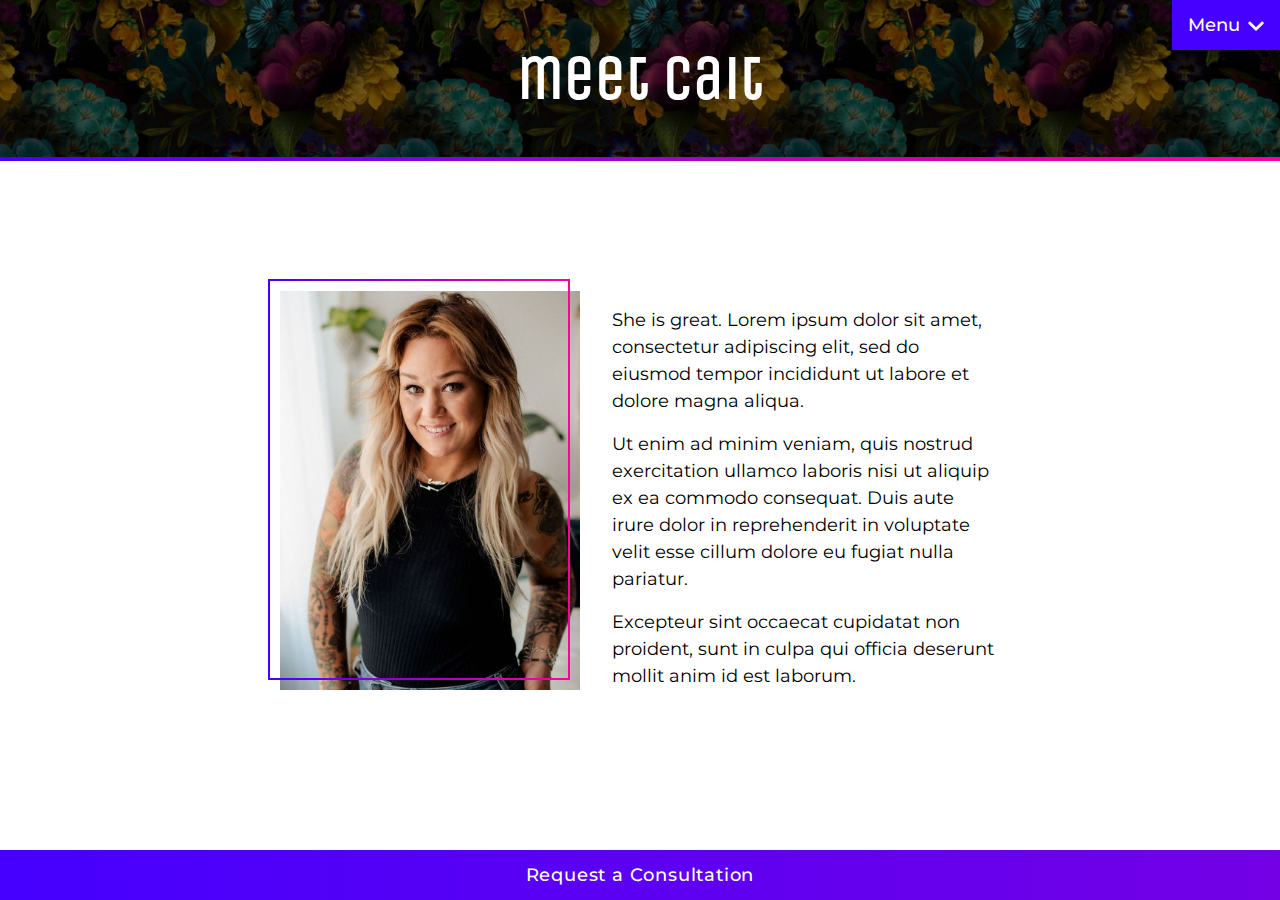
==== cait.html @ 9b16450b "v2" ====
<!DOCTYPE html>
<html lang="en">
  <head>
    <meta charset="utf-8">
    <!-- <link rel="shortcut icon" href="images/favicon.ico"> -->
    <meta name="viewport" content="width=device-width, initial-scale=1, shrink-to-fit=no">
    <link rel="preconnect" href="https://fonts.googleapis.com">
    <link rel="preconnect" href="https://fonts.gstatic.com" crossorigin>
    <link href="https://fonts.googleapis.com/css2?family=Unica+One&display=swap" rel="stylesheet">
    <link href="https://fonts.googleapis.com/css2?family=Montserrat:wght@400;500;600;700;800&display=swap" rel="stylesheet">
    <link rel="stylesheet" href="styles/new.css">
    <link rel="stylesheet" href="styles/gradients.css">
    <link rel="stylesheet" href="styles/responsive.css">
    <title>Caitlin J. Doris Salon</title>
  </head>
  <body>
    <header class="page-header overlay">
      <h1>meet cait</h1>
      <a href="https://forms.gle/E4w8yXWH2Ft7B8mT6" class="cta cta-assertive cta-sticky">Request a Consultation</a>
    </header>
    <details class="js-menu">
      <summary aria-label="Toggle navigation">
        <span>Menu</span>
      </summary>
      <nav class="nav">
        <a href="index.html" class="nav-item">Home</a>
        <a href="services.html" class="nav-item">Services</a>
        <a href="cait.html" class="nav-item active">Caitlin</a>
        <a href="salon.html" class="nav-item">Salon</a>
        <a href="https://www.instagram.com/caitlinjdoris/" class="nav-item">Portfolio</a>
        <a href="policies.html" class="nav-item">Policies</a>
      </nav>
    </details>
    <main class="theme-light main-content">
      <section class="cait">
        <div class="cait-frame">
          <img src="images/cjd.jpeg" alt="Caitlin" class="cait-img"/>
        </div>
        <div class="cait-bio">
          <p>She is great. Lorem ipsum dolor sit amet, consectetur adipiscing elit, sed do eiusmod tempor incididunt ut labore et dolore magna aliqua.</p>
          <p>Ut enim ad minim veniam, quis nostrud exercitation ullamco laboris nisi ut aliquip ex ea commodo consequat. Duis aute irure dolor in reprehenderit in voluptate velit esse cillum dolore eu fugiat nulla pariatur.</p>
          <p>Excepteur sint occaecat cupidatat non proident, sunt in culpa qui officia deserunt mollit anim id est laborum.</p>  
        </div>
    </section>
    </main>
    <script>
      const menu = document.querySelector(".js-menu");
      document.addEventListener("click", function (e) {
        var menuOpen = menu.contains(e.target);
        if (!menuOpen) {
          menu.removeAttribute("open");
        }
      });
    </script>
  </body>
</html>
---- styles/new.css ----
body
{
  /* color */
  --noir: #000000;
  --clear: #ffffff;
  --blue: #0000ff;
  --sorcery: #4500ff;
  --cupid: #ff0099;
  --teal: #46e3f1;
  --blush: #ffe6f5;
  --gradient-primary: linear-gradient(270deg, var(--cupid), var(--sorcery));
  --gradient-secondary: linear-gradient(270deg, var(--cupid), var(--teal));

  /* spacing scale */
  --space-xs: 0.125rem; /* 2 */
  --space-sm: 0.25rem; /* 4 */
  --space-md: 0.5rem; /* 8 */
  --space-lg: 0.75rem; /* 12 */
  --space-2x: 1rem; /* 16 */
  --space-3x: 1.5rem; /* 24 */
  --space-4x: 2rem; /* 32 */
  --space-6x: 3rem; /* 48 */
  --space-8x: 4rem; /* 64 */
  --space-12x: 6rem; /* 96 */
  --space-15x: 7.5rem; /* 120 */

  /* typography & type scale */
  --font-family-logo: 'Unica One', cursive;
  --font-family-heading: 'Unica One', cursive;
  --font-family-body: 'Montserrat', sans-serif;
  --font-weight-assertive: 600;
  --font-weight-default: 500;
  --font-weight-subtle: 400;
  --fs-1: 3.375em;
  --fs-2: 2.25em;
  --fs-3: 1.5em;
  --fs-body: 1em;
  --fs-body-md: 1.125em;

  display: flex;
  flex-direction: column;
  flex: 1 1 auto;
  overflow-y: auto;
  height: 100vh;
  margin: 0;
  padding-bottom: var(--space-4x);
  font-family: var(--font-family-body);
  font-size: var(--fs-body);
  font-weight: var(--font-weight-subtle);
  line-height: 1.5;
}

*,
*:before,
*:after
{
  box-sizing: border-box;
}

*::selection
{
  background: var(--sorcery);
  color: var(--clear);
}

:focus
{
  outline: var(--space-xs) solid var(--sorcery);
  outline-offset: var(--space-xs);
}

p
{
  margin-top: var(--space-2x);
  margin-bottom: 0;
}

.landing-page
{
  position: relative;
  display: flex;
  justify-content: center;
  align-items: center;
  height: calc(100vh - var(--space-6x));
  background-color: var(--noir);
  background-image: url(../images/pattern.jpg);
  background-repeat: repeat;
  background-position: center;
  background-size: 30%;
  z-index: 2;
}

.page-header
{
  position: relative;
  display: flex;
  justify-content: center;
  align-items: center;
  /* height: calc(100vh - var(--space-6x)); */
  background-color: var(--noir);
  background-image: url(../images/pattern.jpg);
  background-repeat: repeat;
  background-position: center;
  background-size: 30%;
  z-index: 2;
}

.overlay::after
{
  content: '';
  position: absolute;
  top: 0;
  right: 0;
  bottom: 0;
  left: 0;
  width: 100%;
  background: rgba(0,0,0,0.5);
  background-repeat: no-repeat;
  background-position: center;
  background-size: contain;
  z-index: 3;
}

.logo
{
  z-index: 4;
}

h1
{
  position: relative;
  margin: 0;
  padding: var(--space-6x) 0;
  font-family: var(--font-family-logo);
  font-size: var(--fs-1);
  line-height: 1;
  text-align: center;
  color: var(--clear);
  z-index: 4;
}

.neon
{
  color: var(--clear);
  text-shadow:
    0 0 var(--space-md) var(--blush),
    0 0 var(--space-lg) var(--blush),
    0 0 var(--space-3x) var(--cupid),
    0 0 var(--space-4x) var(--cupid),
    0 0 var(--space-8x) var(--cupid),
    0 0 var(--space-12x) var(--cupid),
    0 0 var(--space-15x) var(--cupid);
}

.tagline
{
  display: block;
  font-size: var(--fs-body);
  text-transform: uppercase;
}

h2
{
  margin: 0;
  font-family: var(--font-family-heading);
  font-size: var(--fs-2);
  line-height: 1.2;
  text-transform: lowercase;
  /* text-align: center; */
}

h2:not(:nth-of-type(1))
{
  margin-top: var(--space-6x);
}

h3
{
  margin: var(--space-4x) 0 var(--space-2x);
  font-size: var(--fs-3);
  font-weight: var(--font-weight-assertive);
  line-height: 1.2;
  text-transform: uppercase;
}

a
{
  color: var(--sorcery);
  font-weight: var(--font-weight-default);
  /* text-decoration: underline; */
  text-decoration: none;
}

a:hover,
a:active
{
  color: var(--noir);
  text-decoration: underline;
}

details
{
  position: fixed;
  top: 0;
  right: 0;
  z-index: 10;
  text-align: center;
}

summary
{
  display: inline-flex;
  justify-content: center;
  align-items: center;
  padding: var(--space-2x);
  color: var(--clear);
  font-weight: var(--font-weight-default);
  line-height: 1;
  text-align: center;
  cursor: pointer;
  background: var(--sorcery);
  white-space: nowrap;
}

summary:focus
{
  outline-offset: -2px;
}

summary > span
{
  margin-right: var(--space-md);
}

summary::-webkit-details-marker
{
  display: none;
}

summary::after
{
  content: '';
  display: inline-flex;
  background-image: url(../images/icon-expand.svg);
  background-repeat: no-repeat;
  background-size: 100%;
  width: 1rem;
  height: 1rem;
  transition: all 0.5s ease;
}

details[open]
{
  flex-direction: column;
  bottom: 0;
  height: 100%;
  width: 60vw;
  text-align: right;
  overflow-y: auto;
  background: var(--noir);
}

details[open] summary::after
{
  transform: rotate(-180deg);
  transition: all 0.5s ease;
}

details[open] summary ~ *,
details:not([open]) summary ~ *
{
  animation: open .5s ease-in-out;
}

@keyframes open
{
  0% { opacity: 0; }
  100% { opacity: 1; }
}

.nav
{
  position: relative;
  height: 100%;
  display: flex;
  flex-direction: column;
  justify-content: center;
  align-items: flex-start;
  padding: var(--space-2x);
  /* background: var(--noir); */
}

.nav-item
{
  margin: var(--space-md) 0;
  border-bottom-width: var(--space-xs);
  border-bottom-style: solid;
  border-bottom-color: transparent;
  color: var(--clear);
  font-size: var(--fs-3);
  text-decoration: none;
}

.nav-item:hover,
.nav-item:focus,
.nav-item:active,
.nav-item.active
{
  border-color: var(--cupid);
  color: var(--clear);
  text-decoration: none;
}

.nav-item:focus
{
  outline-color: var(--cupid);
}

.ctas
{
  display: flex;
  justify-content: center;
  align-items: center;
  flex-direction: column;
}

.cta
{
  display: inline-flex;
  justify-content: center;
  align-items: center;
  margin-top: var(--space-3x);
  font-weight: var(--font-weight-default);
  letter-spacing: 0.05rem;
}

.cta-assertive
{
  border-width: var(--space-xs);
  border-style: solid;
  border-image-slice: 1;
  border-image-source: var(--gradient-primary);
  padding: var(--space-sm) var(--space-md);
  background: var(--clear);
  color: var(--noir);
  line-height: 1;
  text-decoration: none;
}

.cta-assertive:hover,
.cta-assertive:focus
{
  border-color: black;
  background: var(--gradient-primary);
  color: var(--clear);
  text-decoration: none;
}

.cta-sticky
{
  position: fixed;
  right: 0;
  bottom: 0;
  left: 0;
  border: 0;
  padding: var(--space-2x);
  background: var(--gradient-primary);
  background-size: 400% 400%;
  color: var(--clear);
  z-index: 4;
  -webkit-animation: animatedGradient 30s ease infinite;
  -moz-animation: animatedGradient 30s ease infinite;
  -o-animation: animatedGradient 30s ease infinite;
  animation: animatedGradient 30s ease infinite;
}

/*
.cta-sticky:hover
{
}
*/

table
{
  width: 100%;
  margin-top: var(--space-2x);
  border-spacing: 0;
  border-top: 0.063rem solid var(--noir);
  border-bottom: 0.063rem solid var(--noir);
}

tr
{
  display: grid;
  grid-template-columns: 2fr 3fr;
  vertical-align: top;
}

th
{
  font-weight: var(--font-weight-subtle);
}

th,
td
{
  border-bottom: 0.063rem solid var(--noir);
  padding: var(--space-sm) var(--space-lg);
  text-align: left;
}

tr:last-child > *
{
  border-bottom: 0;
}

tr > *:first-child
{
  padding-left: 0;
}

tr > *:last-child
{
  padding-right: 0;
}

.table-services
{
  margin-top: 0;
  border: 0;
}

.table-services tr
{
  grid-template-columns: none;
  grid-template-rows: auto;
  margin-top: var(--space-md);
}

.table-services th,
.table-services td
{
  border: 0;
  padding: 0;
}

.table-services th
{
  margin-top: var(--space-md);
}

.table-services td
{
  margin-top: var(--space-sm);
}

.table-services th
{
  font-weight: var(--font-weight-assertive);
}

/* section
{
  position: relative;
  /* padding: var(--space-6x);
} */

.theme-dark
{
  background: var(--noir);
  color: var(--clear);
}

.theme-light
{
  background: var(--clear);
  color: var(--noir);
}

.services
{
  display: grid;
  /* grid-template-columns: 1fr 1fr 1fr; */
  /* grid-gap: var(--space-4x); */
  margin: 0;
  padding: 0;
}

.service
{
  position: relative;
  list-style: none;
  margin: 0;
}

.service-img
{
  display: block;
  max-width: 100%;
  max-height: 100%;
  object-fit: cover;
}

.service-img-caption
{
  position: absolute;
  top: 0;
  right: 0;
  bottom: 0;
  left: 0;
  display: flex;
  justify-content: center;
  align-items: center;
  padding: var(--space-md);
  background: rgba(0,0,0,0.7);
  color: var(--clear);
  font-size: var(--fs-2);
  text-transform: uppercase;
  text-align: center;
}

.cait
{
  /* padding: var(--space-4x); */

  display: grid;
  /* grid-template-columns: minmax(100px, 300px) minmax(auto, 600px); */
  grid-gap: var(--space-4x);
  justify-content: center;
}

.cait-frame
{
  position: relative;
}

.cait-frame::after
{
  content: '';
  position: absolute;
  top: -0.75rem;
  right: 0.625rem;
  left: -0.75rem;
  bottom: 0.625rem;
  border-width: var(--space-xs);
  border-style: solid;
  border-image-slice: 1;
  border-image-source: var(--gradient-primary);
}

.cait-img
{
  display: block;
  width: 100%;
  height: 100%;
  object-fit: cover;
}

.salon-info
{
  margin: 0 var(--space-4x);
}

.nav-social
{
  display: flex;
}

.nav-social-item
{
  margin: var(--space-lg) var(--space-3x) var(--space-lg) 0;
  display: inline-flex;
  color: var(--noir);
  text-decoration: none;
}

.icon-social
{
  width: var(--space-3x);
}

.icon-social:hover > path
{
  fill: var(--sorcery);
  /* http://jsfiddle.net/otaxjpa2/6/ */
}

.menu-services,
.policies,
.main-content
{
  display: grid;
  grid-template-columns: minmax(auto, 60ch);
  justify-content: center;
  align-items: center;
}

.map
{
  width: 100%;
  height: 400px;
}

.gta
{
  /* display: grid;
  grid-template-areas: 
    "location hours"
    "contact hours"
  ; */
  /* grid-template-rows: 50px 1fr 30px; */
  /* grid-template-columns: 150px 1fr; */
}

.location
{
  grid-area: location;
}

.hours
{
  grid-area: hours;
  margin-top: var(--space-6x);
}

.contact
{
  grid-area: contact;
  margin-top: var(--space-6x);
}

/*
  glow backlight https://codepen.io/georgehastings/pen/xgwxgo?editors=1100
  glow hover https://codepen.io/Stockin/pen/XPvpoB
  rainbow button https://codepen.io/justjspr/pen/YbXeXq
  neon sign https://codepen.io/silvia-odwyer/pen/yLgKePK?editors=0100
  neon sign https://codepen.io/silvia-odwyer/pen/RwKMOpb?editors=1100

  toggles:
  https://codepen.io/RRoberts/pen/ZBYaJr/
  https://codepen.io/vajkri/pen/dVWoGj
  https://codepen.io/silvandiepen/pen/rZaOGR
  https://codepen.io/plavookac/pen/qomrMw
  https://codepen.io/elitsa_dimitrova/pen/LJWBVo

  navs:
  https://tympanus.net/Development/FullscreenOverlayStyles/index9.html
  https://codepen.io/blakeeric/pen/ExVLWOQ?editors=0100
*/
---- styles/gradients.css ----
main
{
  flex-grow: 1;
  padding: var(--space-6x) var(--space-6x) var(--space-12x);
  border-top-width: var(--space-sm);
  border-top-style: solid;
  border-image-slice: 1;
  border-image-source: var(--gradient-primary);
  border-right: 0;
  border-bottom: 0;
  border-left: 0;
  /* -webkit-animation: animatedGradient 30s ease infinite;
  -moz-animation: animatedGradient 30s ease infinite;
  -o-animation: animatedGradient 30s ease infinite;
  animation: animatedGradient 30s ease infinite; */
}

/* section::before
{
  content: '';
  position: absolute;
  top: 0;
  left: 0;
  display: block;
  width: 100%;
  height: var(--space-sm);
  background: var(--gradient-primary);
  background-size: 400% 400%;
  /* -webkit-animation: animatedGradient 30s ease infinite;
  -moz-animation: animatedGradient 30s ease infinite;
  -o-animation: animatedGradient 30s ease infinite;
  animation: animatedGradient 30s ease infinite;
} */

/* @-webkit-keyframes animatedGradient
{
  0% { background-position: 0% 50% }
  50% { background-position: 100% 50% }
  100% { background-position: 0% 50% }
}

@-moz-keyframes animatedGradient
{
  0% { background-position: 0% 50% }
  50% { background-position: 100% 50% }
  100% { background-position: 0% 50% }
}

@-o-keyframes animatedGradient
{
  0% { background-position: 0% 50% }
  50% { background-position: 100% 50% }
  100% { background-position: 0% 50% }
}

@keyframes animatedGradient
{
  0% { background-position: 0% 50% }
  50% { background-position: 100% 50% }
  100% { background-position: 0% 50% }
} */
---- styles/responsive.css ----
@media only screen and (min-width: 576px)
{
  .nav-item
  {
    font-size: var(--fs-2);
    margin: var(--space-lg) 0;
  }
}

@media only screen and (min-width: 768px)
{
  body
  {
    font-size: var(--fs-body-md);
  }

  h1
  {
    font-size: var(--fs-1);
  }

  details[open]
  {
    width: 40vw;
  }

  .nav-item
  {
    margin: var(--space-2x) 0;
  }

  .services
  {
    grid-template-columns: 1fr 1fr 1fr;
  }

  .table-services
  {
    margin-top: var(--space-2x);
    border-top: 0.063rem solid var(--noir);
    border-bottom: 0.063rem solid var(--noir);
  }

  .table-services tr
  {
    grid-template-columns: 2fr 3fr;
    margin-top: 0;
    vertical-align: top;
  }

  .table-services th,
  .table-services td
  {
    margin-top: 0;
    border-bottom: 0.063rem solid var(--noir);
    padding: var(--space-sm) var(--space-lg);
  }

  .table-services tr:last-child > *
  {
    border-bottom: 0;
  }

  .table-services tr > *:first-child
  {
    padding-left: 0;
  }

  .table-services tr > *:last-child
  {
    padding-right: 0;
  }

  .cait
  {
    grid-template-columns: minmax(100px, 300px) minmax(auto, 600px);
  }

  .salon
  {
    display: grid;
    /* grid-template-columns: 1fr 1fr 1fr; */
    justify-content: center;
    grid-template-columns: auto auto;
  }

  .gta
  {
    display: grid;
    grid-template-areas: 
      "location hours"
      "contact hours"
    ;
  }

  .hours
  {
    margin-top: 0;
  }
}

@media only screen and (min-width: 992px)
{
  details[open]
  {
    width: 30vw;
  }
}
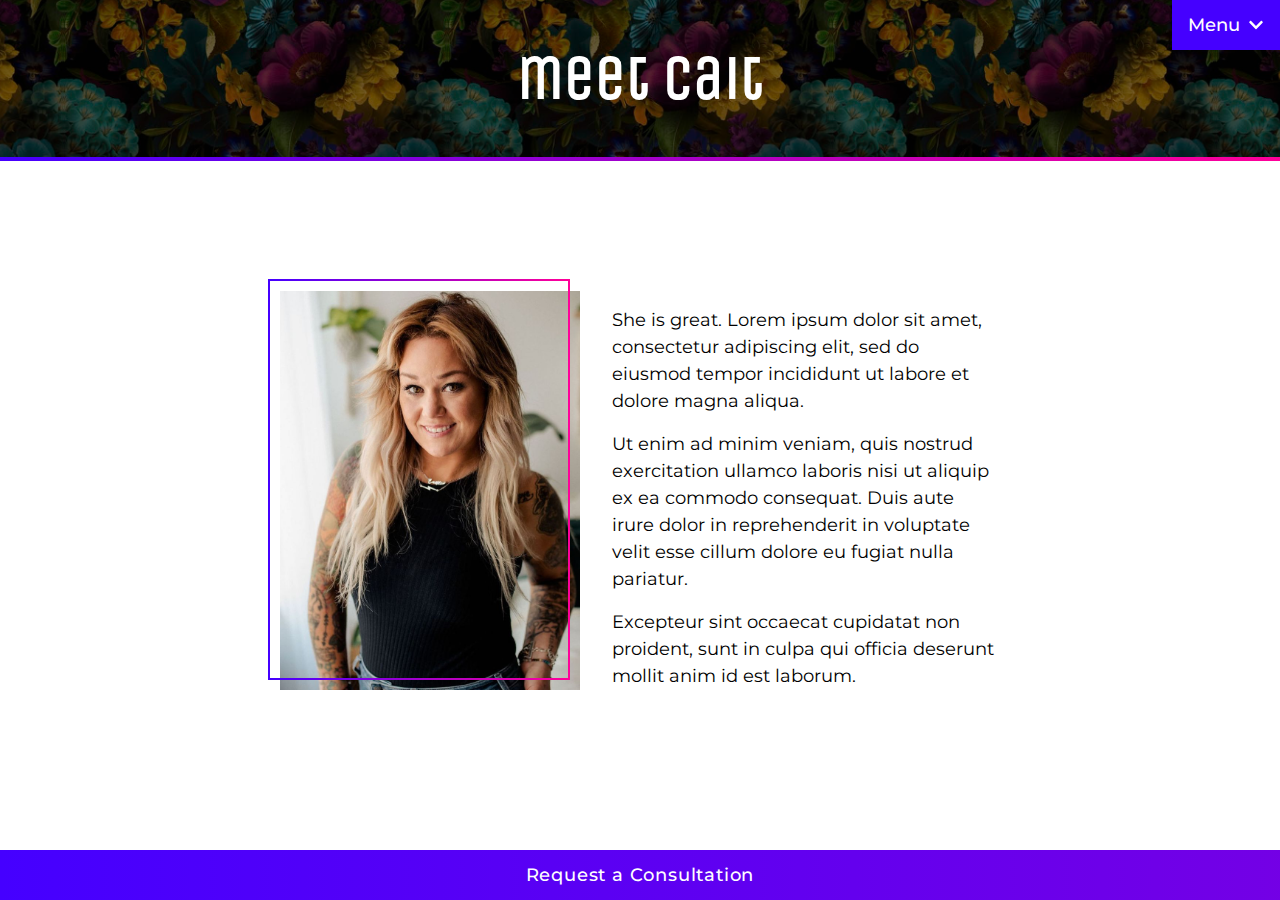
==== commit 644c04e3: "menu button" ====
--- a/cait.html
+++ b/cait.html
@@ -21,6 +21,7 @@
     <details class="js-menu">
       <summary aria-label="Toggle navigation">
         <span>Menu</span>
+        <svg aria-hidden="true" focusable="false" data-prefix="fas" data-icon="chevron-down" class="svg-inline--fa fa-chevron-down fa-w-14" role="img" xmlns="http://www.w3.org/2000/svg" viewBox="0 0 448 512"><path fill="#ffffff" d="M207.029 381.476L12.686 187.132c-9.373-9.373-9.373-24.569 0-33.941l22.667-22.667c9.357-9.357 24.522-9.375 33.901-.04L224 284.505l154.745-154.021c9.379-9.335 24.544-9.317 33.901.04l22.667 22.667c9.373 9.373 9.373 24.569 0 33.941L240.971 381.476c-9.373 9.372-24.569 9.372-33.942 0z"></path></svg>
       </summary>
       <nav class="nav">
         <a href="index.html" class="nav-item">Home</a>
--- a/styles/new.css
+++ b/styles/new.css
@@ -237,13 +237,8 @@
   display: none;
 }
 
-summary::after
-{
-  content: '';
-  display: inline-flex;
-  background-image: url(../images/icon-expand.svg);
-  background-repeat: no-repeat;
-  background-size: 100%;
+summary > svg
+{
   width: 1rem;
   height: 1rem;
   transition: all 0.5s ease;
@@ -260,7 +255,7 @@
   background: var(--noir);
 }
 
-details[open] summary::after
+details[open] summary > svg
 {
   transform: rotate(-180deg);
   transition: all 0.5s ease;
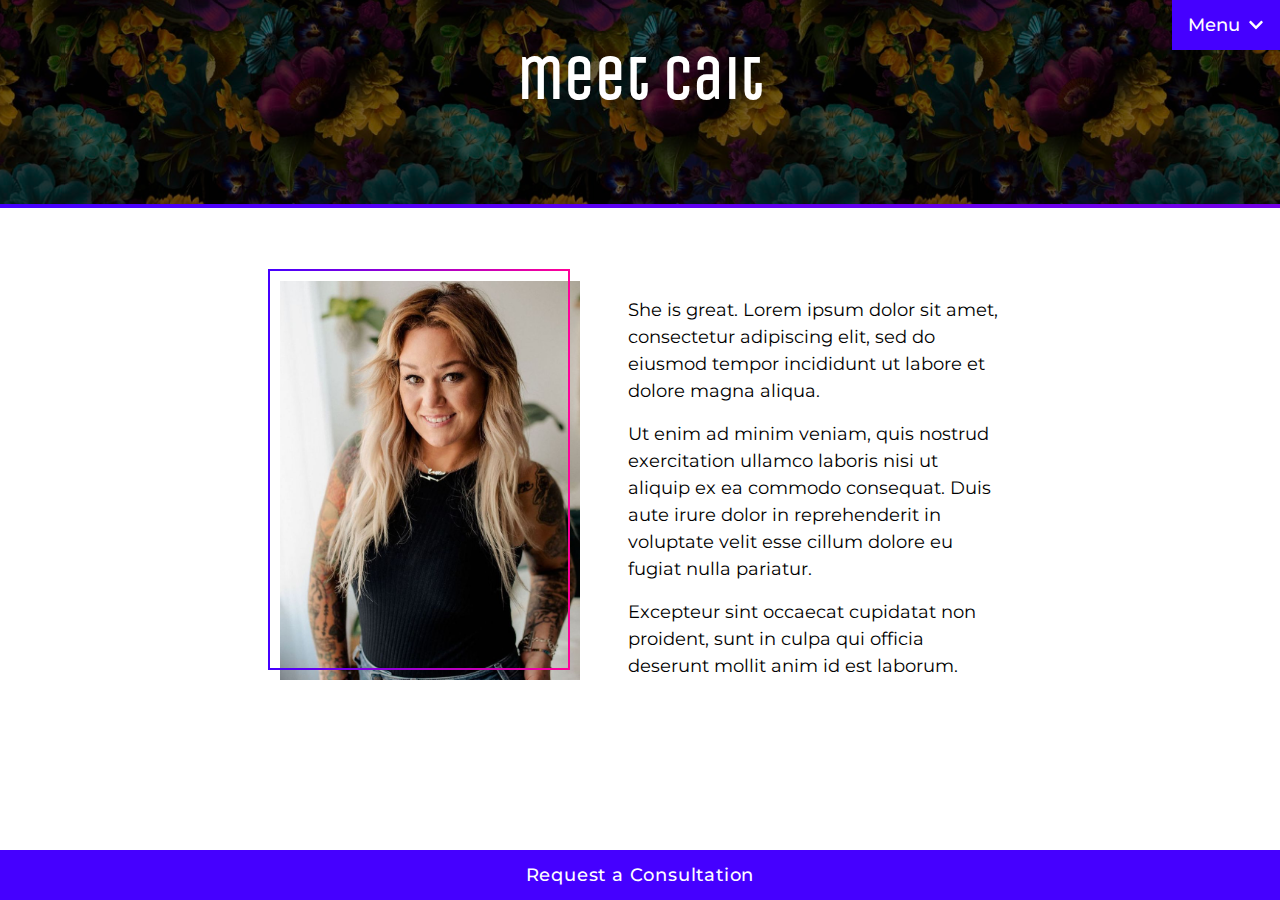
==== commit 4cd7ecbd: "v2 clean up" ====
--- a/cait.html
+++ b/cait.html
@@ -9,6 +9,8 @@
     <link href="https://fonts.googleapis.com/css2?family=Unica+One&display=swap" rel="stylesheet">
     <link href="https://fonts.googleapis.com/css2?family=Montserrat:wght@400;500;600;700;800&display=swap" rel="stylesheet">
     <link rel="stylesheet" href="styles/new.css">
+    <link rel="stylesheet" href="styles/menu.css">
+    <link rel="stylesheet" href="styles/tables.css">
     <link rel="stylesheet" href="styles/gradients.css">
     <link rel="stylesheet" href="styles/responsive.css">
     <title>Caitlin J. Doris Salon</title>
@@ -16,7 +18,6 @@
   <body>
     <header class="page-header overlay">
       <h1>meet cait</h1>
-      <a href="https://forms.gle/E4w8yXWH2Ft7B8mT6" class="cta cta-assertive cta-sticky">Request a Consultation</a>
     </header>
     <details class="js-menu">
       <summary aria-label="Toggle navigation">
@@ -32,18 +33,21 @@
         <a href="policies.html" class="nav-item">Policies</a>
       </nav>
     </details>
-    <main class="theme-light main-content">
+    <main class="main-content">
       <section class="cait">
         <div class="cait-frame">
           <img src="images/cjd.jpeg" alt="Caitlin" class="cait-img"/>
         </div>
-        <div class="cait-bio">
+        <div>
           <p>She is great. Lorem ipsum dolor sit amet, consectetur adipiscing elit, sed do eiusmod tempor incididunt ut labore et dolore magna aliqua.</p>
           <p>Ut enim ad minim veniam, quis nostrud exercitation ullamco laboris nisi ut aliquip ex ea commodo consequat. Duis aute irure dolor in reprehenderit in voluptate velit esse cillum dolore eu fugiat nulla pariatur.</p>
           <p>Excepteur sint occaecat cupidatat non proident, sunt in culpa qui officia deserunt mollit anim id est laborum.</p>  
         </div>
-    </section>
+      </section>
     </main>
+    <footer>
+      <a href="https://forms.gle/E4w8yXWH2Ft7B8mT6" class="cta-assertive cta-sticky">Request a Consultation</a>
+    </footer>
     <script>
       const menu = document.querySelector(".js-menu");
       document.addEventListener("click", function (e) {
--- a/styles/new.css
+++ b/styles/new.css
@@ -18,14 +18,10 @@
   --space-lg: 0.75rem; /* 12 */
   --space-2x: 1rem; /* 16 */
   --space-3x: 1.5rem; /* 24 */
-  --space-4x: 2rem; /* 32 */
   --space-6x: 3rem; /* 48 */
-  --space-8x: 4rem; /* 64 */
   --space-12x: 6rem; /* 96 */
-  --space-15x: 7.5rem; /* 120 */
 
   /* typography & type scale */
-  --font-family-logo: 'Unica One', cursive;
   --font-family-heading: 'Unica One', cursive;
   --font-family-body: 'Montserrat', sans-serif;
   --font-weight-assertive: 600;
@@ -37,13 +33,18 @@
   --fs-body: 1em;
   --fs-body-md: 1.125em;
 
-  display: flex;
-  flex-direction: column;
-  flex: 1 1 auto;
+  display: grid;
+  grid-template-areas:
+    "header"
+    "main"
+    "footer"
+  ;
+  height: 100vh;
   overflow-y: auto;
-  height: 100vh;
   margin: 0;
-  padding-bottom: var(--space-4x);
+  padding-bottom: var(--space-6x);
+  background: var(--clear);
+  color: var(--noir);
   font-family: var(--font-family-body);
   font-size: var(--fs-body);
   font-weight: var(--font-weight-subtle);
@@ -77,6 +78,7 @@
 
 .landing-page
 {
+  grid-area: header;
   position: relative;
   display: flex;
   justify-content: center;
@@ -92,11 +94,8 @@
 
 .page-header
 {
-  position: relative;
-  display: flex;
-  justify-content: center;
-  align-items: center;
-  /* height: calc(100vh - var(--space-6x)); */
+  grid-area: header;
+  position: relative;
   background-color: var(--noir);
   background-image: url(../images/pattern.jpg);
   background-repeat: repeat;
@@ -105,19 +104,46 @@
   z-index: 2;
 }
 
-.overlay::after
+.main-content
+{
+  grid-area: main;
+  display: grid;
+  grid-template-columns: minmax(auto, 60ch);
+  justify-content: center;
+  align-items: center;
+  padding: var(--space-6x) var(--space-6x) var(--space-12x);
+}
+
+.location
+{
+  grid-area: location;
+}
+
+.hours
+{
+  grid-area: hours;
+  margin-top: var(--space-6x);
+}
+
+.contact
+{
+  grid-area: contact;
+  margin-top: var(--space-6x);
+}
+
+footer
+{
+  grid-area: footer;
+}
+
+.overlay::before
 {
   content: '';
   position: absolute;
   top: 0;
-  right: 0;
-  bottom: 0;
-  left: 0;
   width: 100%;
+  height: 100%;
   background: rgba(0,0,0,0.5);
-  background-repeat: no-repeat;
-  background-position: center;
-  background-size: contain;
   z-index: 3;
 }
 
@@ -131,32 +157,12 @@
   position: relative;
   margin: 0;
   padding: var(--space-6x) 0;
-  font-family: var(--font-family-logo);
+  font-family: var(--font-family-heading);
   font-size: var(--fs-1);
   line-height: 1;
   text-align: center;
   color: var(--clear);
   z-index: 4;
-}
-
-.neon
-{
-  color: var(--clear);
-  text-shadow:
-    0 0 var(--space-md) var(--blush),
-    0 0 var(--space-lg) var(--blush),
-    0 0 var(--space-3x) var(--cupid),
-    0 0 var(--space-4x) var(--cupid),
-    0 0 var(--space-8x) var(--cupid),
-    0 0 var(--space-12x) var(--cupid),
-    0 0 var(--space-15x) var(--cupid);
-}
-
-.tagline
-{
-  display: block;
-  font-size: var(--fs-body);
-  text-transform: uppercase;
 }
 
 h2
@@ -166,28 +172,17 @@
   font-size: var(--fs-2);
   line-height: 1.2;
   text-transform: lowercase;
-  /* text-align: center; */
 }
 
 h2:not(:nth-of-type(1))
 {
   margin-top: var(--space-6x);
-}
-
-h3
-{
-  margin: var(--space-4x) 0 var(--space-2x);
-  font-size: var(--fs-3);
-  font-weight: var(--font-weight-assertive);
-  line-height: 1.2;
-  text-transform: uppercase;
 }
 
 a
 {
   color: var(--sorcery);
   font-weight: var(--font-weight-default);
-  /* text-decoration: underline; */
   text-decoration: none;
 }
 
@@ -198,329 +193,45 @@
   text-decoration: underline;
 }
 
-details
-{
-  position: fixed;
-  top: 0;
-  right: 0;
-  z-index: 10;
-  text-align: center;
-}
-
-summary
-{
-  display: inline-flex;
-  justify-content: center;
-  align-items: center;
-  padding: var(--space-2x);
-  color: var(--clear);
-  font-weight: var(--font-weight-default);
-  line-height: 1;
-  text-align: center;
-  cursor: pointer;
-  background: var(--sorcery);
-  white-space: nowrap;
-}
-
-summary:focus
-{
-  outline-offset: -2px;
-}
-
-summary > span
-{
-  margin-right: var(--space-md);
-}
-
-summary::-webkit-details-marker
-{
-  display: none;
-}
-
-summary > svg
-{
-  width: 1rem;
-  height: 1rem;
-  transition: all 0.5s ease;
-}
-
-details[open]
-{
-  flex-direction: column;
-  bottom: 0;
-  height: 100%;
-  width: 60vw;
-  text-align: right;
-  overflow-y: auto;
-  background: var(--noir);
-}
-
-details[open] summary > svg
-{
-  transform: rotate(-180deg);
-  transition: all 0.5s ease;
-}
-
-details[open] summary ~ *,
-details:not([open]) summary ~ *
-{
-  animation: open .5s ease-in-out;
-}
-
-@keyframes open
-{
-  0% { opacity: 0; }
-  100% { opacity: 1; }
-}
-
-.nav
-{
-  position: relative;
-  height: 100%;
-  display: flex;
-  flex-direction: column;
-  justify-content: center;
-  align-items: flex-start;
-  padding: var(--space-2x);
-  /* background: var(--noir); */
-}
-
-.nav-item
-{
-  margin: var(--space-md) 0;
-  border-bottom-width: var(--space-xs);
-  border-bottom-style: solid;
-  border-bottom-color: transparent;
-  color: var(--clear);
-  font-size: var(--fs-3);
-  text-decoration: none;
-}
-
-.nav-item:hover,
-.nav-item:focus,
-.nav-item:active,
-.nav-item.active
-{
-  border-color: var(--cupid);
-  color: var(--clear);
-  text-decoration: none;
-}
-
-.nav-item:focus
-{
-  outline-color: var(--cupid);
-}
-
-.ctas
-{
-  display: flex;
-  justify-content: center;
-  align-items: center;
-  flex-direction: column;
-}
-
-.cta
-{
-  display: inline-flex;
-  justify-content: center;
-  align-items: center;
-  margin-top: var(--space-3x);
-  font-weight: var(--font-weight-default);
-  letter-spacing: 0.05rem;
-}
-
 .cta-assertive
-{
-  border-width: var(--space-xs);
-  border-style: solid;
-  border-image-slice: 1;
-  border-image-source: var(--gradient-primary);
-  padding: var(--space-sm) var(--space-md);
-  background: var(--clear);
-  color: var(--noir);
-  line-height: 1;
-  text-decoration: none;
-}
-
-.cta-assertive:hover,
-.cta-assertive:focus
-{
-  border-color: black;
-  background: var(--gradient-primary);
-  color: var(--clear);
-  text-decoration: none;
-}
-
-.cta-sticky
 {
   position: fixed;
   right: 0;
   bottom: 0;
   left: 0;
+  z-index: 4;
+  display: inline-flex;
+  justify-content: center;
+  align-items: center;
+  margin-top: var(--space-3x);
   border: 0;
   padding: var(--space-2x);
+  background: var(--sorcery);
+  color: var(--clear);
+  font-weight: var(--font-weight-default);
+  letter-spacing: 0.05rem;
+  line-height: 1;
+  text-decoration: none;
+}
+
+.cta-assertive:hover,
+.cta-assertive:focus
+{
   background: var(--gradient-primary);
+  color: var(--clear);
+  text-decoration: none;
+
   background-size: 400% 400%;
-  color: var(--clear);
-  z-index: 4;
-  -webkit-animation: animatedGradient 30s ease infinite;
-  -moz-animation: animatedGradient 30s ease infinite;
-  -o-animation: animatedGradient 30s ease infinite;
-  animation: animatedGradient 30s ease infinite;
-}
-
-/*
-.cta-sticky:hover
-{
-}
-*/
-
-table
-{
-  width: 100%;
-  margin-top: var(--space-2x);
-  border-spacing: 0;
-  border-top: 0.063rem solid var(--noir);
-  border-bottom: 0.063rem solid var(--noir);
-}
-
-tr
+  -webkit-animation: animatedGradient 10s linear infinite;
+  -moz-animation: animatedGradient 10s linear infinite;
+  -o-animation: animatedGradient 10s linear infinite;
+  animation: animatedGradient 10s linear infinite;
+}
+
+.cait
 {
   display: grid;
-  grid-template-columns: 2fr 3fr;
-  vertical-align: top;
-}
-
-th
-{
-  font-weight: var(--font-weight-subtle);
-}
-
-th,
-td
-{
-  border-bottom: 0.063rem solid var(--noir);
-  padding: var(--space-sm) var(--space-lg);
-  text-align: left;
-}
-
-tr:last-child > *
-{
-  border-bottom: 0;
-}
-
-tr > *:first-child
-{
-  padding-left: 0;
-}
-
-tr > *:last-child
-{
-  padding-right: 0;
-}
-
-.table-services
-{
-  margin-top: 0;
-  border: 0;
-}
-
-.table-services tr
-{
-  grid-template-columns: none;
-  grid-template-rows: auto;
-  margin-top: var(--space-md);
-}
-
-.table-services th,
-.table-services td
-{
-  border: 0;
-  padding: 0;
-}
-
-.table-services th
-{
-  margin-top: var(--space-md);
-}
-
-.table-services td
-{
-  margin-top: var(--space-sm);
-}
-
-.table-services th
-{
-  font-weight: var(--font-weight-assertive);
-}
-
-/* section
-{
-  position: relative;
-  /* padding: var(--space-6x);
-} */
-
-.theme-dark
-{
-  background: var(--noir);
-  color: var(--clear);
-}
-
-.theme-light
-{
-  background: var(--clear);
-  color: var(--noir);
-}
-
-.services
-{
-  display: grid;
-  /* grid-template-columns: 1fr 1fr 1fr; */
-  /* grid-gap: var(--space-4x); */
-  margin: 0;
-  padding: 0;
-}
-
-.service
-{
-  position: relative;
-  list-style: none;
-  margin: 0;
-}
-
-.service-img
-{
-  display: block;
-  max-width: 100%;
-  max-height: 100%;
-  object-fit: cover;
-}
-
-.service-img-caption
-{
-  position: absolute;
-  top: 0;
-  right: 0;
-  bottom: 0;
-  left: 0;
-  display: flex;
-  justify-content: center;
-  align-items: center;
-  padding: var(--space-md);
-  background: rgba(0,0,0,0.7);
-  color: var(--clear);
-  font-size: var(--fs-2);
-  text-transform: uppercase;
-  text-align: center;
-}
-
-.cait
-{
-  /* padding: var(--space-4x); */
-
-  display: grid;
-  /* grid-template-columns: minmax(100px, 300px) minmax(auto, 600px); */
-  grid-gap: var(--space-4x);
+  grid-gap: var(--space-6x);
   justify-content: center;
 }
 
@@ -551,11 +262,6 @@
   object-fit: cover;
 }
 
-.salon-info
-{
-  margin: 0 var(--space-4x);
-}
-
 .nav-social
 {
   display: flex;
@@ -578,67 +284,4 @@
 {
   fill: var(--sorcery);
   /* http://jsfiddle.net/otaxjpa2/6/ */
-}
-
-.menu-services,
-.policies,
-.main-content
-{
-  display: grid;
-  grid-template-columns: minmax(auto, 60ch);
-  justify-content: center;
-  align-items: center;
-}
-
-.map
-{
-  width: 100%;
-  height: 400px;
-}
-
-.gta
-{
-  /* display: grid;
-  grid-template-areas: 
-    "location hours"
-    "contact hours"
-  ; */
-  /* grid-template-rows: 50px 1fr 30px; */
-  /* grid-template-columns: 150px 1fr; */
-}
-
-.location
-{
-  grid-area: location;
-}
-
-.hours
-{
-  grid-area: hours;
-  margin-top: var(--space-6x);
-}
-
-.contact
-{
-  grid-area: contact;
-  margin-top: var(--space-6x);
-}
-
-/*
-  glow backlight https://codepen.io/georgehastings/pen/xgwxgo?editors=1100
-  glow hover https://codepen.io/Stockin/pen/XPvpoB
-  rainbow button https://codepen.io/justjspr/pen/YbXeXq
-  neon sign https://codepen.io/silvia-odwyer/pen/yLgKePK?editors=0100
-  neon sign https://codepen.io/silvia-odwyer/pen/RwKMOpb?editors=1100
-
-  toggles:
-  https://codepen.io/RRoberts/pen/ZBYaJr/
-  https://codepen.io/vajkri/pen/dVWoGj
-  https://codepen.io/silvandiepen/pen/rZaOGR
-  https://codepen.io/plavookac/pen/qomrMw
-  https://codepen.io/elitsa_dimitrova/pen/LJWBVo
-
-  navs:
-  https://tympanus.net/Development/FullscreenOverlayStyles/index9.html
-  https://codepen.io/blakeeric/pen/ExVLWOQ?editors=0100
-*/+}--- a/styles/menu.css
+++ b/styles/menu.css
@@ -0,0 +1,123 @@
+details
+{
+  position: fixed;
+  top: 0;
+  right: 0;
+  z-index: 10;
+  text-align: center;
+}
+
+summary
+{
+  display: inline-flex;
+  justify-content: center;
+  align-items: center;
+  padding: var(--space-2x);
+  color: var(--clear);
+  font-weight: var(--font-weight-default);
+  line-height: 1;
+  text-align: center;
+  cursor: pointer;
+  background: var(--sorcery);
+  white-space: nowrap;
+}
+
+summary:hover,
+summary:focus
+{
+  background: var(--gradient-primary);
+  background-size: 400% 400%;
+  -webkit-animation: animatedGradient 10s linear infinite;
+  -moz-animation: animatedGradient 10s linear infinite;
+  -o-animation: animatedGradient 10s linear infinite;
+  animation: animatedGradient 10s linear infinite;
+}
+
+summary:focus
+{
+  outline-offset: -2px;
+}
+
+summary > span
+{
+  margin-right: var(--space-md);
+}
+
+summary::-webkit-details-marker
+{
+  display: none;
+}
+
+summary > svg
+{
+  width: 1rem;
+  height: 1rem;
+  transition: all 0.5s ease;
+}
+
+details[open]
+{
+  flex-direction: column;
+  bottom: 0;
+  height: 100%;
+  width: 60vw;
+  text-align: right;
+  overflow-y: auto;
+  background: var(--noir);
+}
+
+details[open] summary > svg
+{
+  transform: rotate(-180deg);
+  transition: all 0.5s ease;
+}
+
+details[open] summary ~ *,
+details:not([open]) summary ~ *
+{
+  animation: openMenu .5s ease-in-out;
+}
+
+@keyframes openMenu
+{
+  0% { opacity: 0; }
+  100% { opacity: 1; }
+}
+
+.nav
+{
+  position: relative;
+  height: 100%;
+  display: flex;
+  flex-direction: column;
+  justify-content: center;
+  align-items: flex-start;
+  padding: var(--space-2x);
+  /* background: var(--noir); */
+}
+
+.nav-item
+{
+  margin: var(--space-md) 0;
+  border-bottom-width: var(--space-xs);
+  border-bottom-style: solid;
+  border-bottom-color: transparent;
+  color: var(--clear);
+  font-size: var(--fs-3);
+  text-decoration: none;
+}
+
+.nav-item:hover,
+.nav-item:focus,
+.nav-item:active,
+.nav-item.active
+{
+  border-color: var(--cupid);
+  color: var(--clear);
+  text-decoration: none;
+}
+
+.nav-item:focus
+{
+  outline-color: var(--cupid);
+}--- a/styles/tables.css
+++ b/styles/tables.css
@@ -0,0 +1,78 @@
+table
+{
+  width: 100%;
+  margin-top: var(--space-2x);
+  border-spacing: 0;
+  border-top: 0.063rem solid var(--noir);
+  border-bottom: 0.063rem solid var(--noir);
+}
+
+tr
+{
+  display: grid;
+  grid-template-columns: 2fr 3fr;
+  vertical-align: top;
+}
+
+th
+{
+  font-weight: var(--font-weight-subtle);
+}
+
+th,
+td
+{
+  border-bottom: 0.063rem solid var(--noir);
+  padding: var(--space-sm) var(--space-lg);
+  text-align: left;
+}
+
+tr:last-child > *
+{
+  border-bottom: 0;
+}
+
+tr > *:first-child
+{
+  padding-left: 0;
+}
+
+tr > *:last-child
+{
+  padding-right: 0;
+}
+
+.table-services
+{
+  margin-top: 0;
+  border: 0;
+}
+
+.table-services tr
+{
+  grid-template-columns: none;
+  grid-template-rows: auto;
+  margin-top: var(--space-md);
+}
+
+.table-services th,
+.table-services td
+{
+  border: 0;
+  padding: 0;
+}
+
+.table-services th
+{
+  margin-top: var(--space-md);
+}
+
+.table-services td
+{
+  margin-top: var(--space-sm);
+}
+
+.table-services th
+{
+  font-weight: var(--font-weight-assertive);
+}--- a/styles/gradients.css
+++ b/styles/gradients.css
@@ -1,38 +1,22 @@
-main
-{
-  flex-grow: 1;
-  padding: var(--space-6x) var(--space-6x) var(--space-12x);
-  border-top-width: var(--space-sm);
-  border-top-style: solid;
-  border-image-slice: 1;
-  border-image-source: var(--gradient-primary);
-  border-right: 0;
-  border-bottom: 0;
-  border-left: 0;
-  /* -webkit-animation: animatedGradient 30s ease infinite;
-  -moz-animation: animatedGradient 30s ease infinite;
-  -o-animation: animatedGradient 30s ease infinite;
-  animation: animatedGradient 30s ease infinite; */
-}
-
-/* section::before
+header::after
 {
   content: '';
   position: absolute;
-  top: 0;
+  bottom: 0;
   left: 0;
   display: block;
   width: 100%;
   height: var(--space-sm);
   background: var(--gradient-primary);
   background-size: 400% 400%;
-  /* -webkit-animation: animatedGradient 30s ease infinite;
-  -moz-animation: animatedGradient 30s ease infinite;
-  -o-animation: animatedGradient 30s ease infinite;
-  animation: animatedGradient 30s ease infinite;
-} */
+  z-index: 5;
+  -webkit-animation: animatedGradient 10s linear infinite;
+  -moz-animation: animatedGradient 10s linear infinite;
+  -o-animation: animatedGradient 10s linear infinite;
+  animation: animatedGradient 10s linear infinite;
+}
 
-/* @-webkit-keyframes animatedGradient
+@-webkit-keyframes animatedGradient
 {
   0% { background-position: 0% 50% }
   50% { background-position: 100% 50% }
@@ -58,4 +42,4 @@
   0% { background-position: 0% 50% }
   50% { background-position: 100% 50% }
   100% { background-position: 0% 50% }
-} */+}--- a/styles/responsive.css
+++ b/styles/responsive.css
@@ -27,11 +27,6 @@
   .nav-item
   {
     margin: var(--space-2x) 0;
-  }
-
-  .services
-  {
-    grid-template-columns: 1fr 1fr 1fr;
   }
 
   .table-services
@@ -76,14 +71,6 @@
     grid-template-columns: minmax(100px, 300px) minmax(auto, 600px);
   }
 
-  .salon
-  {
-    display: grid;
-    /* grid-template-columns: 1fr 1fr 1fr; */
-    justify-content: center;
-    grid-template-columns: auto auto;
-  }
-
   .gta
   {
     display: grid;
@@ -93,7 +80,7 @@
     ;
   }
 
-  .hours
+  .mt-md-0
   {
     margin-top: 0;
   }
